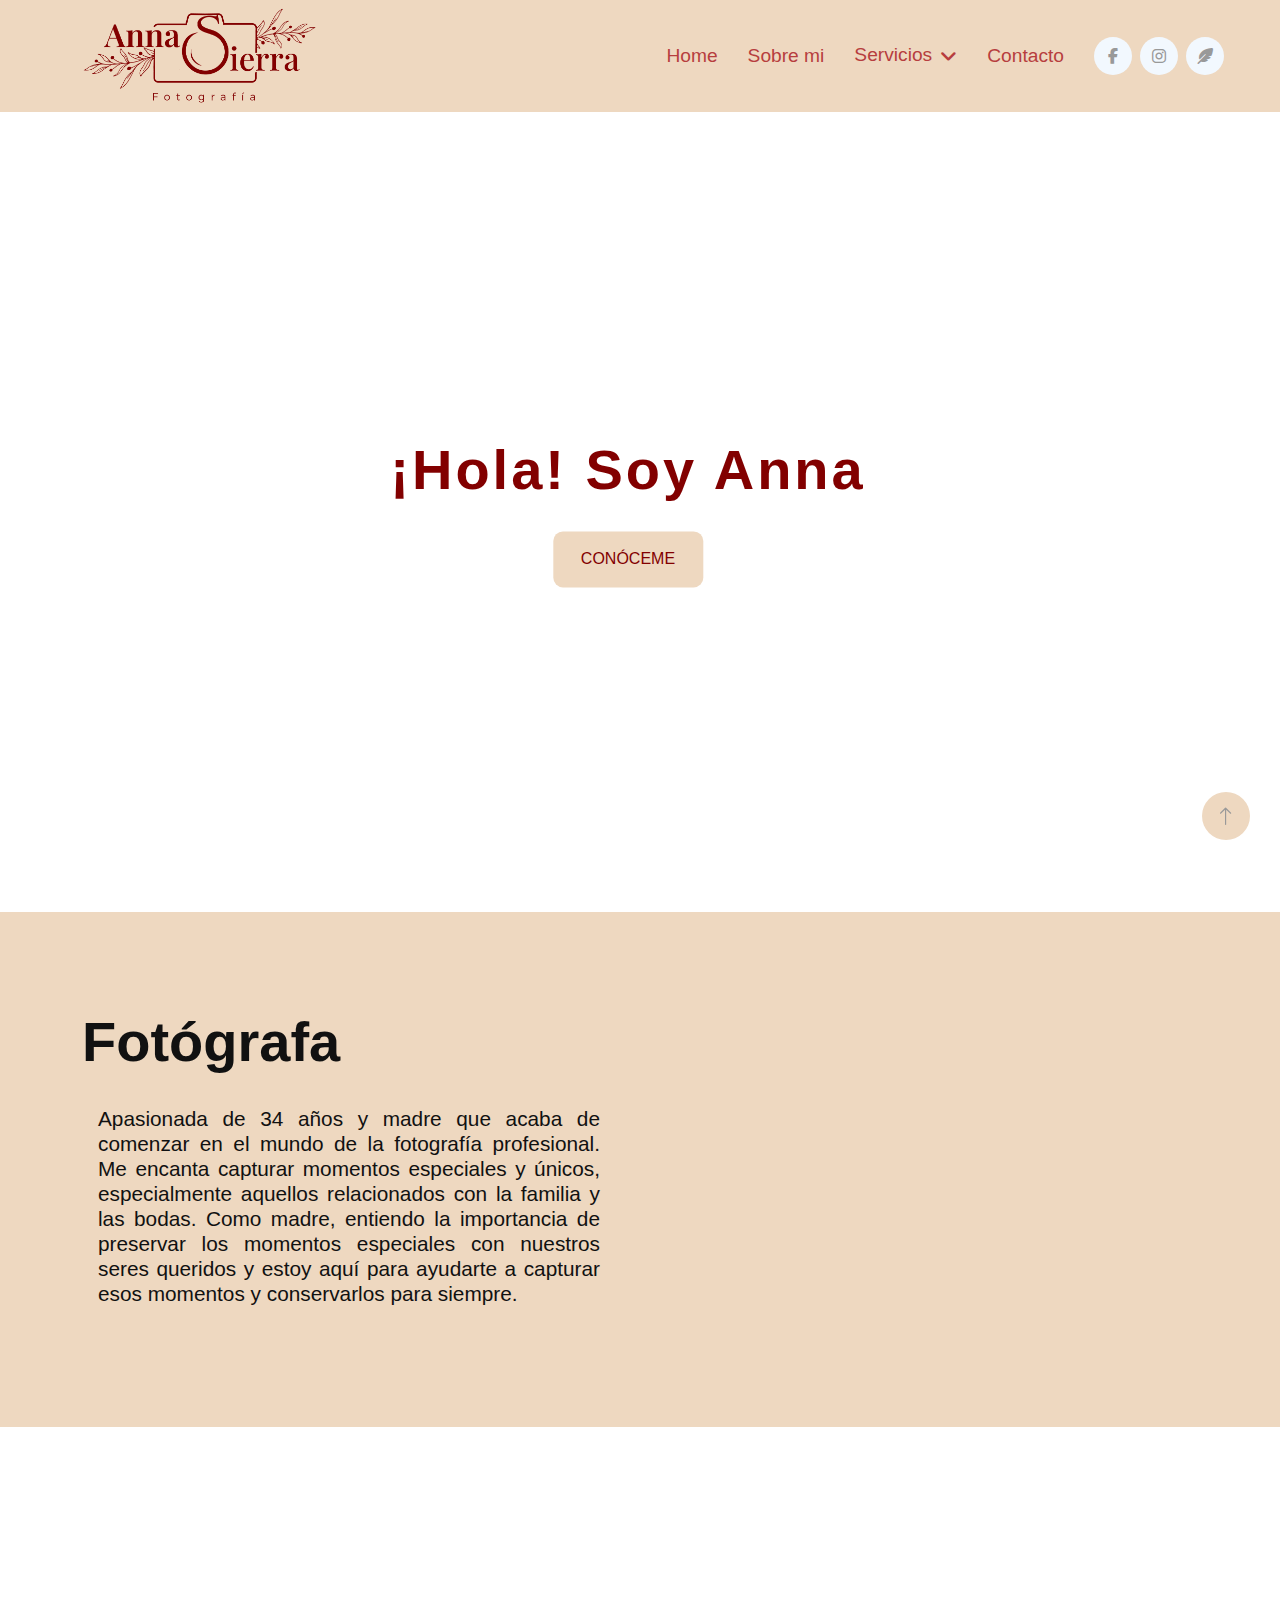
==== about.html @ fba5ee36 "commit" ====
<!DOCTYPE html>
<html lang="en">

<head>
    <meta charset="utf-8">
    <title>Anna Sierra Fotografia</title>
    <meta content="width=device-width, initial-scale=1.0" name="viewport">
    <meta content="" name="keywords">
    <meta content="" name="description">

    <!-- Favicon -->
    <link href="img/logoWeb.png" rel="icon" />

    <!-- Google Web Fonts -->
    <link rel="preconnect" href="https://fonts.googleapis.com">
    <link rel="preconnect" href="https://fonts.gstatic.com" crossorigin>
    <link href="https://fonts.googleapis.com/css2?family=Open+Sans:wght@400;500&family=Roboto:wght@500;700&display=swap"
        rel="stylesheet">

    <!-- Icon Font Stylesheet -->
    <link href="https://cdnjs.cloudflare.com/ajax/libs/font-awesome/5.10.0/css/all.min.css" rel="stylesheet">
    <link href="https://cdn.jsdelivr.net/npm/bootstrap-icons@1.4.1/font/bootstrap-icons.css" rel="stylesheet">

    <!-- Libraries Stylesheet -->
    <link href="lib/animate/animate.min.css" rel="stylesheet">
    <link href="lib/owlcarousel/assets/owl.carousel.min.css" rel="stylesheet">
    <link rel="stylesheet" href="https://cdnjs.cloudflare.com/ajax/libs/font-awesome/6.3.0/css/all.min.css">

    <!-- Customized Bootstrap Stylesheet -->
    <link href="css/bootstrap.min.css" rel="stylesheet">

    <!-- Template Stylesheet -->
    <link href="css/style.css" rel="stylesheet">
</head>

<body>
    <!-- Spinner Start -->
    <div id="spinner"
        class="show bg-white position-fixed translate-middle w-100 vh-100 top-50 start-50 d-flex align-items-center justify-content-center">
        <div class="spinner-grow text-primary" role="status"></div>
    </div>
    <!-- Spinner End -->


    <!-- Navbar Start -->
    <nav
    class="navbar navbar-expand-lg sticky-top p-0 px-lg-5"
    style="height: 7rem"
  >
    <a href="index.html" class="navbar-brand d-flex align-items-center">
      <h2 class="m-0 color-text-header font-pinyon d-flex justify-content-center align-items-center">
        <img
          class="img-fluid me-2"
          src="img/logoWeb.png"
          alt=""
          style="width: 300px"
        />
      </h2>
    </a>
    <button
      type="button"
      class="navbar-toggler"
      data-bs-toggle="collapse"
      data-bs-target="#navbarCollapse"
    >
      <span class="navbar-toggler-icon"
        ><i class="fa-solid fa-bars"></i
      ></span>
    </button>
    <div class="collapse navbar-collapse" id="navbarCollapse">
      <div class="navbar-nav ms-auto py-4 py-lg-0 align-items-center">
        <a href="index.html" class="nav-item nav-link">Home</a>
        <a href="about.html" class="nav-item nav-link">Sobre mi</a>
        <div class="nav-item dropdown">
          <a
            href="#"
            class="nav-link dropdown-toggle"
            data-bs-toggle="dropdown"
            style="text-align: center"
            >Servicios</a
          >
          <div
            class="dropdown-menu m-0"
            style="text-align: center; border-radius: 1rem"
          >
            <a href="events.html" class="dropdown-item color-text-header"
              >Familiar</a
            >
            <a href="token.html" class="dropdown-item color-text-header"
              >Bodas</a
            >
            <a href="faq.html" class="dropdown-item color-text-header"
              >Premama</a
            >
            <a href="404.html" class="dropdown-item color-text-header"
              >New Born</a
            >
            <a href="404.html" class="dropdown-item color-text-header"
              >Infantiles</a
            >
            <a href="404.html" class="dropdown-item color-text-header"
              >Smash</a
            >
            <a href="404.html" class="dropdown-item color-text-header"
              >Eventos</a
            >
            <a href="404.html" class="dropdown-item color-text-header"
              >Portrait
            </a>
          </div>
        </div>
        <a href="contact.html" class="nav-item nav-link">Contacto</a>
      </div>
      <div class="h-100 d-lg-inline-flex align-items-center d-none">
        <a class="btn btn-square rounded-circle bg-light me-2" target="_blank" href="https://www.facebook.com/a.sierrafotografia"
          ><i class="fab fa-facebook-f"></i
        ></a>
        <a class="btn btn-square rounded-circle bg-light me-2" target="_blank" href="https://instagram.com/a.sierrafotografia?igshid=ZDdkNTZiNTM="
          ><i class="fab fa-instagram"></i
        ></a>
        <a class="btn btn-square rounded-circle bg-light me-2" target="_blank" href="https://instagram.com/a.sierrafotografia.eventos?igshid=ZDdkNTZiNTM= "
          ><i class="fa-solid fa-feather-pointed"></i></a>
        <!-- <a class="btn btn-square rounded-circle bg-light me-0" target="_blank" href=""
          ><i class="fab fa-linkedin-in"></i
        ></a> -->
      </div>
    </div>
  </nav>
    <!-- Navbar End -->


    <!-- Header Start -->
    <div class="container-img-text">
      <div class="row">
        <h1 class="title-img-text2-about" style="color: var(--color1)"> ¡Hola! Soy Anna</h1>
        <a class="button-primary-hagamoslo" href="contact.html" target="_self">CONÓCEME</a>
      </div>
      <div class="saturate-image">
      </div>
    </div>
    <div class="container-fluid hero-header bg-color4 py-5 mb-5">
        <div class="container py-5">
            <div class="row g-5 align-items-center">
                <div class="col-lg-6">
                    <h1 class="display-4 mb-3 animated slideInDown font-family_ibm">Fotógrafa</h1>
                    <h6 class="font-family_ibm" style="font-size: 1.3rem;text-align: justify;padding: 1rem;">Apasionada de 34 años y madre que acaba de comenzar en el mundo de la fotografía profesional. 
                      Me encanta capturar momentos especiales y únicos, especialmente aquellos relacionados con la familia y las bodas. Como madre,
                       entiendo la importancia de preservar los momentos especiales con nuestros seres queridos y estoy aquí para ayudarte a capturar 
                       esos momentos y conservarlos para siempre.</h6>
                </div>
                <div class="col-lg-6 animated fadeIn">
                    <img class="img-fluid animated pulse infinite" style="animation-duration: 9s;" src="https://photolari.com/wp-content/uploads/2017/03/Mujeres-fotoperiodismo-01.jpg"
                        alt="">
                </div>
            </div>
        </div>
    </div>
    <!-- Header End -->


    <!-- About Start -->
    <div class="container-xxl py-5">
        <div class="container" style="display: grid;
        grid-template-columns: 1fr;">
            <div class="row g-5 align-items-center">
                <div class="col-lg-6 wow fadeInUp order2" data-wow-delay="0.1s">
                    <img class="img-fluid" src="https://img.freepik.com/fotos-premium/joven-fotografa-posando-estudio-fotografico-sonriendo-sosteniendo-camara-digital-profesional_231208-14016.jpg?w=2000" alt="">
                </div>
                <div class="col-lg-6 wow fadeInUp order1" data-wow-delay="0.1s">
                    <div class="h-100">
                        <h1 class="display-6">Que quiero?</h1>
                        <p style="text-align:justify">
                            <!-- <b class="display-6"></b></br> -->
                            Que tengais esos recuerdos plasmados que te hacen revivir la felicidad de esos momento efímeros. 
                            Al ser madre me di cuenta realmente de la velocidad del tiempo. 
                            Mi abuela siempre me enseñaba esos abunes enmhoecidos de fotos en blanco y negro con ese olor tan especial y único lleno de fotos de cuando era joven, de sus padres, de sus vacaciones en la playa (toda una aventura) y entonces me di cuenta de la gran importancia que tenía para ella demostrar y revivir su juventud,  sus recuerdos de cuando iba de vacaciones a Monistrol con sus hijas, sus inicios, su casa, su Boda... Como cambia todo verdad? Esa mujer de pelo blanco que me explicaba cada página al detalle con una sonrisa de felicidad melancolíca. Cosa que entonces no acababa de entender y ahora echo de menos a diario.
                            Después, fui madre. Que os voy a contar? Cada día cambian. Pasan los años como páginas de un libro. Te das cuenta cada año al añadir una nueva vela al pastel, revives aquel momento en que l@s viste por primera vez, echas la cuenta atrás de las etapas que vamos superando y ahi estas viéndolos crecer sin darnos cuenta con el día a día y los quehaceres de la vida.
                            Quiero regalaros y que nadie se quede sin ese sentimiento de revivir los momentos que pasan, inmortalizas a las personas más importantes para que no se nos olviden sus caras, sus gestos, sus miradas. De los pequeños y de los grandes.
                            Porque algun día los pequeños serán grandes y seremos nosotros los que les contemos "cuando yo era joven...."
                            
                        </p>
                        <!-- <p class="mb-4">Tempor erat elitr rebum at clita. Diam dolor diam ipsum sit. Aliqu diam amet
                            diam et eos. Clita erat ipsum et lorem et sit.</p>
                        <div class="d-flex align-items-center mb-2">
                            <i class="fa fa-check bg-light text-primary btn-sm-square rounded-circle me-3 fw-bold"></i>
                            <span>Tempor erat elitr rebum at clita</span>
                        </div>
                        <div class="d-flex align-items-center mb-2">
                            <i class="fa fa-check bg-light text-primary btn-sm-square rounded-circle me-3 fw-bold"></i>
                            <span>Tempor erat elitr rebum at clita</span>
                        </div>
                        <div class="d-flex align-items-center mb-4">
                            <i class="fa fa-check bg-light text-primary btn-sm-square rounded-circle me-3 fw-bold"></i>
                            <span>Tempor erat elitr rebum at clita</span>
                        </div>
                        <a class="btn btn-primary py-3 px-4" href="">Read More</a> -->
                    </div>
                </div>
            </div>
        </div>
    </div>
    <!-- About End -->


    <!-- Footer Start -->
    <div class="container-fluid footer wow fadeIn font-family_ibm" data-wow-delay="0.1s">
      <div class="container">
        <div class="row">
          <div class="col-md-12">
            <h1 class="color-text-header font-pinyon d-flex justify-content-center align-items-center">
              <img
                class="img-fluid me-2"
                src="img/logoWeb.png"
                alt=""
                style="width: 300px"
              />
            </h1>
          </div>
          <div class="col-lg-3 col-md-6">
            <h5 class="mb-4">Ponerse en contacto</h5>
            <!-- <p>
              <i class="fa fa-map-marker-alt me-3"></i>123 Street, New York, USA
            </p> -->
            <p><i class="fa fa-phone-alt me-3"></i>+012 345 67890</p>
            <p><i class="fa fa-envelope me-3"></i>info@example.com</p>
          </div>
          <div class="col-lg-3 col-md-6">
            <!-- <h5 class="mb-4">Our Services</h5>
                    <a class="btn btn-link" href="">Currency Wallet</a>
                    <a class="btn btn-link" href="">Currency Transaction</a>
                    <a class="btn btn-link" href="">Bitcoin Investment</a>
                    <a class="btn btn-link" href="">Token Sale</a> -->
          </div>
          <div class="col-lg-3 col-md-6">
            <h5 class="mb-4">Enlaces rápidos</h5>
            <a class="btn btn-link" href="contact.html">Como reservar?</a>
            <a class="btn btn-link" href="contact.html">Que puedo ofrecer?</a>
            <a class="btn btn-link" href="contact.html">Hablamos?</a>
            <a class="btn btn-link" href="contact.html">Dudas?</a>
          </div>
          <div class="col-lg-3 col-md-6">
            <h5 class="mb-4">Sígueme</h5>
            <div class="d-lg-inline-flex align-items-center media-footer">
                <a class="btn btn-square rounded-circle bg-light  me-2" href="https://www.facebook.com/a.sierrafotografia"><i class="fab fa-facebook-f"></i></a>
                <a class="btn btn-square rounded-circle bg-light  me-2" href="https://www.instagram.com/a.sierrafotografia/?igshid=ZDdkNTZiNTM%3D"><i class="fab fa-instagram"></i></a>
                <a class="btn btn-square rounded-circle bg-light  me-2" href="https://www.instagram.com/a.sierrafotografia.eventos/?igshid=ZDdkNTZiNTM%3D"><i class="fa-solid fa-feather-pointed"></i></a>
                <!-- <a class="btn btn-square rounded-circle bg-light  me-0" href=""><i class="fab fa-linkedin-in"></i></a> -->
            </div>
        </div>
        </div>
      </div>
      <!-- <div class="container-fluid copyright"> -->
      <!-- <div class="container">
                <div class="row">
                    <div class="col-md-6 text-center text-md-start mb-3 mb-md-0">
                        &copy; <a href="#">Your Site Name</a>, All Right Reserved.
                    </div>
                    <div class="col-md-6 text-center text-md-end"> -->
      <!--/*** This template is free as long as you keep the footer author’s credit link/attribution link/backlink. If you'd like to use the template without the footer author’s credit link/attribution link/backlink, you can purchase the Credit Removal License from "https://htmlcodex.com/credit-removal". Thank you for your support. ***/-->
      <!-- Designed By <a href="https://htmlcodex.com">HTML Codex</a> Distributed By <a
                            href="https://themewagon.com">ThemeWagon</a>
                    </div>
                </div>
            </div> -->
      <!-- </div> -->
    </div>
    <!-- Footer End -->


    <!-- Back to Top -->
    <a
    href="#"
    class="btn btn-lg bg-color4 btn-lg-square rounded-circle back-to-top"
    ><i class="bi bi-arrow-up"></i
  ></a>


    <!-- JavaScript Libraries -->
    <script src="https://code.jquery.com/jquery-3.4.1.min.js"></script>
    <script src="https://cdn.jsdelivr.net/npm/bootstrap@5.0.0/dist/js/bootstrap.bundle.min.js"></script>
    <script src="lib/wow/wow.min.js"></script>
    <script src="lib/easing/easing.min.js"></script>
    <script src="lib/waypoints/waypoints.min.js"></script>
    <script src="lib/owlcarousel/owl.carousel.min.js"></script>
    <script src="lib/counterup/counterup.min.js"></script>

    <!-- Template Javascript -->
    <script src="js/main.js"></script>
</body>

</html>
---- css/style.css ----
@import url('https://fonts.cdnfonts.com/css/ibm-plex-sans');
@import url('https://fonts.cdnfonts.com/css/pinyon-script');
/********** Template CSS **********/
:root {
    --primary: #16D5FF;
    --secondary: #999999;
    --light: #F2F8FE;
    --dark: #111111;
    --color1: #820000;
    --color2: #B73E3E;
    --color3: #DBC8AC;
    --color4: #EED8C0;
    --color5: #000000;
    --font-family_pinyon: 'Pinyon Script', sans-serif;
    --font-family_ibm: 'IBM Plex Sans', sans-serif;
}

.saturate-image {
    background-image: url(https://www.universia.net/content/dam/universia/imagenes/2020/12/fotografa%20profesional%20MX-min.jpg);
    filter: opacity(0.8);
    /* height: 100%; */
    width: 100%;
    height: 50rem;
    background-size: cover;
    background-position: center;
    position: relative;
}

.font-family_ibm{
    font-family: var(--font-family_ibm);
}

.button-send:hover{
    background-color: var(--color1);
    color: var(--color4);
}
.button-send{
    background: var(--color4);
    color: var(--color1);
    border: 1px solid var(--color1);
}
.pc-intro-container{
    padding-top: 11rem;
    position: absolute;
    width: 32rem;
    font-size: 4rem;
    text-align: center;
    color: black;
    font-family: var(--font-family_pinyon);
    font-weight: bold;
}
.font-pinyon{
    font-family: var(--font-family_pinyon);
}
.back-to-top {
    position: fixed;
    display: none;
    right: 30px;
    bottom: 60px;
    z-index: 99;
}

h4,
h5,
h6,
.h4,
.h5,
.h6 {
    font-weight: 500 !important;
}

body{
    font-size: 1.2rem;
    font-family: 'IBM Plex Sans', sans-serif;
}
/*** Spinner ***/
#spinner {
    opacity: 0;
    visibility: hidden;
    transition: opacity .5s ease-out, visibility 0s linear .5s;
    z-index: 99999;
}

#spinner.show {
    transition: opacity .5s ease-out, visibility 0s linear 0s;
    visibility: visible;
    opacity: 1;
}


/*** Button ***/
.btn {
    font-weight: 500;
    transition: .5s;
}

.btn.btn-primary {
    color: #FFFFFF;
}

.btn-square {
    width: 38px;
    height: 38px;
}

.btn-sm-square {
    width: 32px;
    height: 32px;
}

.btn-lg-square {
    width: 48px;
    height: 48px;
}

.btn-square,
.btn-sm-square,
.btn-lg-square {
    padding: 0;
    display: flex;
    align-items: center;
    justify-content: center;
    font-weight: normal;
}


/*** Navbar ***/
.navbar.sticky-top {
    top: -100px;
    transition: .5s;
}
.dropdown-menu{
    padding: 0 !important;
}

.color-text-header{
    color: var(--color2) !important;
}
.navbar{
    background-color: var(--color4);
}

.navbar .navbar-brand {
    height: 75px;
}

.navbar .navbar-nav .nav-link {
    margin-right: 30px;
    padding: 25px 0;
    color: var(--color2);
    font-weight: 500;
    outline: none;
}

.navbar .navbar-nav .nav-link:hover,
.navbar .navbar-nav .nav-link.active {
    color: white;
}

.navbar .dropdown-toggle::after {
    border: none;
    content: "\f107";
    font-family: "Font Awesome 5 Free";
    font-weight: 900;
    vertical-align: middle;
    margin-left: 8px;
}

@media (max-width: 650px) {
    .navbar .navbar-nav .nav-link  {
        margin-right: 0;
        padding: 10px 0;
    }

    .navbar .navbar-nav {
        border-top: 1px solid var(--color4);
        background-color: var(--color4);;
    }
    .media-footer{
        display: flex;
        margin-bottom:1rem;
    }
    .order2{
        order:2
    }
    .order1{
        order:1
    }
    .mobile-dnone{
        display: none !important;
    }
    .pc-intro-container {
        font-size: 2rem;
        color: black;
        font-family: var(--font-family_pinyon);
        font-weight: bold;
        text-align: center;
        padding-top: 0;
        position: static;
    }
    .container-mobile {
        width: 100vw !important;
        padding: 0;
      }
    .row {
    --bs-gutter-x: 0rem;
    }
}
@media (min-width: 992px) {
    .navbar .nav-item .dropdown-menu {
        display: block;
        border: none;
        margin-top: 0;
        top: 150%;
        opacity: 0;
        visibility: hidden;
        transition: .5s;
    }

    .navbar .nav-item:hover .dropdown-menu {
        top: 100%;
        visibility: visible;
        transition: .5s;
        opacity: 1;
    }
}

.product-content .btn{
    transition: transform 0.6s;
    border-radius:5px;
}

.product-content .btn:hover{
    color: #FFFFFF !important;
    transform: scale(1.2); 
    box-shadow: rgba(50, 50, 93, 0.25) 0px 50px 100px -20px, rgba(0, 0, 0, 0.3) 0px 30px 60px -30px, rgba(10, 37, 64, 0.35) 0px -2px 6px 0px inset;
}
.navbar .btn:hover {
    color: #FFFFFF !important;
    background: var(--color2) !important;
}

.contact-btn .btn:hover {
    color: #FFFFFF !important;
    background: var(--color2) !important;
}


/*** Header ***/
.hero-header .breadcrumb-item+.breadcrumb-item::before {
    color: var(--secondary);
}


/*** Service ***/
.service-item {
    position: relative;
    overflow: hidden;
}

.service-item::after {
    position: absolute;
    content: "";
    width: 0;
    height: 0;
    top: -80px;
    right: -80px;
    border: 80px solid;
    transform: rotate(45deg);
    opacity: 1;
    transition: .5s;
}

.service-item.bg-white::after {
    border-color: transparent transparent var(--light) transparent;
}

.service-item.bg-light::after {
    border-color: transparent transparent #FFFFFF transparent;
}

.service-item:hover::after {
    opacity: 0;
}


/*** Roadmap ***/
.roadmap-carousel .owl-nav {
    margin-top: 40px;
    display: flex;
    justify-content: center;
}
.roadmap-carousel .roadmap-item {
    position: relative;
    padding: 2rem;
    text-align: center;
    background-color: var(--color4);
    border-radius: 1rem;
}
.roadmap-carousel .owl-nav .owl-prev:hover,
.roadmap-carousel .owl-nav .owl-next:hover {
    color: var(--color4);
    background: var(--color1);
}
.roadmap-carousel .owl-nav .owl-prev,
.roadmap-carousel .owl-nav .owl-next {
    margin: 0 12px;
    width: 50px;
    height: 50px;
    display: flex;
    align-items: center;
    justify-content: center;
    border-radius: 50px;
    font-size: 22px;
    color: var(--color1);
    background: var(--color4);
    transition: .5s;
}

/* .roadmap-carousel {
    position: relative;
}

.roadmap-carousel::before {
    position: absolute;
    content: "";
    height: 0;
    width: 100%;
    top: 20px;
    left: 0;
    border-top: 2px dashed var(--secondary);
}

.roadmap-carousel .roadmap-item .roadmap-point {
    position: absolute;
    width: 30px;
    height: 30px;
    top: 6px;
    left: 50%;
    margin-left: -15px;
    background: #FFFFFF;
    border: 2px solid var(--primary);
    transform: rotate(45deg);
    display: flex;
    align-items: center;
    justify-content: center;
}

.roadmap-carousel .roadmap-item .roadmap-point span {
    display: block;
    width: 18px;
    height: 18px;
    background: var(--primary);
}

.roadmap-carousel .roadmap-item {
    position: relative;
    padding-top: 150px;
    text-align: center;
}

.roadmap-carousel .roadmap-item::before {
    position: absolute;
    content: "";
    width: 0;
    height: 115px;
    top: 0;
    left: 50%;
    transform: translateX(-50%);
    border-right: 2px dashed var(--secondary);
}

.roadmap-carousel .roadmap-item::after {
    position: absolute;
    content: "";
    width: 14px;
    height: 14px;
    top: 111px;
    left: 50%;
    margin-left: -7px;
    transform: rotate(45deg);
    background: var(--primary);
}

.roadmap-carousel .owl-nav {
    margin-top: 40px;
    display: flex;
    justify-content: center;
}

.roadmap-carousel .owl-nav .owl-prev,
.roadmap-carousel .owl-nav .owl-next {
    margin: 0 12px;
    width: 50px;
    height: 50px;
    display: flex;
    align-items: center;
    justify-content: center;
    border-radius: 50px;
    font-size: 22px;
    color: var(--light);
    background: var(--primary);
    transition: .5s;
}

.roadmap-carousel .owl-nav .owl-prev:hover,
.roadmap-carousel .owl-nav .owl-next:hover {
    color: var(--primary);
    background: var(--dark);
} */


/*** FAQs ***/
.accordion .accordion-item {
    border: none;
    margin-bottom: 15px;
}

.accordion .accordion-button {
    background: var(--light);
    border-radius: 2px;
}

.accordion .accordion-button:not(.collapsed) {
    color: #FFFFFF;
    background: var(--primary);
    box-shadow: none;
}

.accordion .accordion-button:not(.collapsed)::after {
    background-image: url("data:image/svg+xml,%3csvg xmlns='http://www.w3.org/2000/svg' viewBox='0 0 16 16' fill='%23fff'%3e%3cpath fill-rule='evenodd' d='M1.646 4.646a.5.5 0 0 1 .708 0L8 10.293l5.646-5.647a.5.5 0 0 1 .708.708l-6 6a.5.5 0 0 1-.708 0l-6-6a.5.5 0 0 1 0-.708z'/%3e%3c/svg%3e");
}

.accordion .accordion-body {
    padding: 15px 0 0 0;
}


/*** Footer ***/
.footer .btn.btn-link {
    display: block;
    margin-bottom: 5px;
    padding: 0;
    text-align: left;
    color: var(--secondary);
    font-weight: normal;
    text-transform: capitalize;
    transition: .3s;
}

.footer .btn.btn-link::before {
    position: relative;
    content: "\f105";
    font-family: "Font Awesome 5 Free";
    font-weight: 900;
    color: var(--secondary);
    margin-right: 10px;
}

.footer .btn.btn-link:hover {
    color: var(--primary);
    letter-spacing: 1px;
    box-shadow: none;
}

/* .footer .btn.btn-square {
    color: var(--primary);
    border: 1px solid var(--primary);
} */

.footer .btn.btn-square:hover {
    color: #FFFFFF !important;
    background: var(--color2) !important;
}

.footer .copyright {
    padding: 25px 0;
    border-top: 1px solid rgba(17, 17, 17, .1);
}

.footer .copyright a {
    color: var(--primary);
}

.footer .copyright a:hover {
    color: var(--dark);
}

.footer{
    background-color: var(--color4);
}

.bg-color2{
    background-color: var(--color2);
}
.bg-color4{
    background-color: var(--color4);
}
.border-radius8{
    border-radius: 0.8rem;
}
.text-color1{
    color: var(--color1);
}
.text-color3{
    color: var(--color3);
}

.dropdown-menu {
     background-color: var(--color4);
     border: 0px solid rgba(0,0,0,0.15);
     border-radius: 0px; 
}

.section-intro{
    background-image: url(https://www.cevagraf.coop/blog/wp-content/uploads/2019/04/aprender-fotografia_dest.jpg);
    background-repeat: no-repeat;
    background-position: center center;
    background-size: cover;
    background-attachment: scroll;
    height: 75vh;
}


.product-box {
    position: relative;
    top: 50%;
    left: 50%;
    transform: translate(-50%,-50%);
    width: 100%;
    height: 100%;
    overflow: hidden;
    background-size: cover;
    background-position: center;
    -webkit-box-shadow: 0px 0px 13px 0px rgb(255 255 255 / 40%);
    -moz-box-shadow: 0px 0px 13px 0px rgba(255,255,255,0.4);
    box-shadow: 0px 0px 13px 0px rgb(255 255 255 / 40%);
    border-radius: 0.8rem;
}
  .product-opacity {
    width: 100%;
    height: 100%;
    position:absolute;
    -webkit-box-shadow: inset 10px 10px 0px 450px rgba(0,0,0,0.3);
  -moz-box-shadow: inset 10px 10px 0px 450px rgba(0,0,0,0.3);
  box-shadow: inset 10px 10px 0px 450px rgba(0,0,0,0.3);
    transition:0.5s;
    z-index:3;
  }
  .product-box:hover > .product-opacity{
    -webkit-box-shadow: inset 0px 0px 0px 0px rgba(0,0,0,0.3);
  -moz-box-shadow: inset 0px 0px 0px 0px rgba(0,0,0,0.3);
  box-shadow: inset 0px 0px 0px 0px rgba(0,0,0,0.3);
  }
  .product-content {
    margin-top:35%;
    opacity:0;
    transition:0.8s;
    padding:20px 0px;
    position:relative;
  }
  
  .product-content p {
    font-size:35px;
    font-weight:bold;
    color:#000;
    font-family: var(--font-family_pinyon);
  }
  .product-content button {
    background-color: var(--color2);
    color:#fff;
    font-size:19px;
    z-index: 99999;
    position: sticky;
  }
  .product-box:hover > .product-content {
      opacity:1;
  }
  .product-box img {
    width:100%;
    height:100%;
    position:absolute;
    transition:0.5s;
    object-fit: cover;
  }
  .product-box:hover img {
    transform:rotate(-10deg) scale(1.2);
    filter: opacity(50%);
  }

  .input-form{
    width: 100%;
    border: 1px solid #ccc;
    background: #FFF;
    margin: 0 0 5px;
    padding: 10px;
    border: none;
    color: #88888C;
    background-color: #F5FBF8;
  }

  .container-img-text{
    width: 100%;
  height: 50rem; /* ajusta el alto según tu imagen */
  background-size: cover; /* para que la imagen se ajuste al tamaño del contenedor */
  background-position: center; /* para que la imagen se centre */
  position: relative; 
  }

  .container-img-text .row { 
    position: absolute;
  top: 50%; /* ajusta la posición vertical del texto */
  left: 50%; /* ajusta la posición horizontal del texto */
  transform: translate(-50%, -50%); /* para que el texto se centre correctamente */
  color: #ffffff; /* ajusta el color del texto según tu imagen */
  font-size: 3em; /* ajusta el tamaño del texto según tu imagen */
  z-index: 1; /* para que el texto esté sobre la imagen de fondo */
  }

  .title-img-text{
    font-family: var(--font-family_pinyon);
    color: var(--color4);
    text-align: center;
    font-size: 2.2rem;
    font-weight: bold;
    padding: 1rem;
    border-radius: 1rem;
    line-height: 50px;
    letter-spacing: 6px;
  }

  .title-img-text2 {
    color: var(--color4);
    text-align: center;
    font-size: 0.8rem;
    font-weight: bold;
    padding: 1rem;
    border-radius: 1rem;
    line-height: -1px;
    letter-spacing: 3px;
    padding: 0;
}
.title-img-text2-about {
    color: var(--color4);
    text-align: center;
    font-size: 3.5rem;
    font-weight: bold;
    padding: 1rem;
    border-radius: 1rem;
    line-height: -1px;
    letter-spacing: 3px;
    padding: 0;
    font-family: var(--font-family_ibm);
}

   .container-img-text img{
    filter: opacity(40%)
   }
.button-primary-hagamoslo{
    background-color: var(--color4);
    width: 150px;
    font-size: 1rem;
    text-align: center;
    padding: 1rem;
    border-radius: 0.6rem;
    color: var(--color1);
    display: block;
    margin: 0 auto;
    margin-top: 20px;
}
.button-primary-hagamoslo:hover{
    background-color: var(--color2);
    color: var(--color4);
    transition: background-color 0.5s ease, color 0.5s ease; /* agrega transición a los cambios de color */
}




.gtco-testimonials {
    position: relative; 
  }
  @media (max-width: 767px) {
    .gtco-testimonials {
      margin-top: 20px;
    }
  }
  .gtco-testimonials h2 {
    font-size: 30px;
    text-align: center;
    margin-bottom: 50px;
    color: #FFFFFF;
    text-shadow: -1px -1px 0 #000, 1px -1px 0 #000, -1px 1px 0 #000, 1px 1px 0 #000;
    letter-spacing: 2px;
    background-color:black;
    padding:10px 5px;
  }
  .gtco-testimonials .owl-stage-outer {
    padding: 30px 0;
  }
  .gtco-testimonials .owl-nav {
    display: none;
  }
  .gtco-testimonials .owl-dots {
    text-align: center;
  }
  .gtco-testimonials .owl-dots span {
    position: relative;
    height: 10px;
    width: 10px;
    border-radius: 50%;
    display: block;
    background: #fff;
    border: 2px solid var(--color1);
    margin: 0 5px;
  }
  .gtco-testimonials .owl-dots .active {
    box-shadow: none;
  }
  .gtco-testimonials .owl-dots .active span {
    background: var(--color1);
    box-shadow: none;
    height: 12px;
    width: 12px;
    margin-bottom: -1px;
  }
  .gtco-testimonials .card {
    background: #fff;
    box-shadow: 0 8px 30px -7px #c9dff0;
    margin: 0 20px;
    padding: 0 10px;
    border-radius: 20px;
    border: 0;
  }
  .gtco-testimonials .card .card-img-top {
    max-width: 100px;
    border-radius: 50%;
    margin: 15px auto 0;
    box-shadow: 0 8px 20px -4px #95abbb;
    width: 100px;
    height: 100px;
  }
  .gtco-testimonials .card h5 {
    color: var(--color1);
    font-size: 21px;
    line-height: 1.3;
  }
  .gtco-testimonials .card h5 span {
    font-size: 18px;
    color: #666666;
  }
  .gtco-testimonials .card p {
    font-size: 18px;
    color: #555;
    padding-bottom: 15px;
  }
  .gtco-testimonials .active {
    opacity: 0.5;
    transition: all 0.3s;
  }
  .gtco-testimonials .center {
    opacity: 1;
  }
  .gtco-testimonials .center h5 {
    font-size: 24px;
  }
  .gtco-testimonials .center h5 span {
    font-size: 20px;
  }
  .gtco-testimonials .center .card-img-top {
    max-width: 100%;
    height: 120px;
    width: 120px;
  }
  .owl-carousel .owl-nav button.owl-next, .owl-carousel .owl-nav button.owl-prev, .owl-carousel button.owl-dot {
    outline: 0;
  }
  
  .owl-dots{
    display: flex;
    justify-content: center;
    margin-bottom: 1rem;
  }

  .gallery{
    display: grid;
    grid-template-columns: repeat(3, 1fr);
    gap: 1vh;
    margin-inline: auto;
    max-width: 40rem;
    /* background: #141414; */
    padding: 1vh;
}

 .gallery > img{
    width: 100%;
    aspect-ratio: 1 / 1;
    object-fit: cover;
    transition: all 0.3s ease;
}

.gallery:has(img:hover) img:not(:hover) {
    scale: 0.8;
    opacity: 0.5;
    filter: grayscale(70%);
}

.gallery > img:hover{
    scale: 1.5;
    z-index:9999;
}
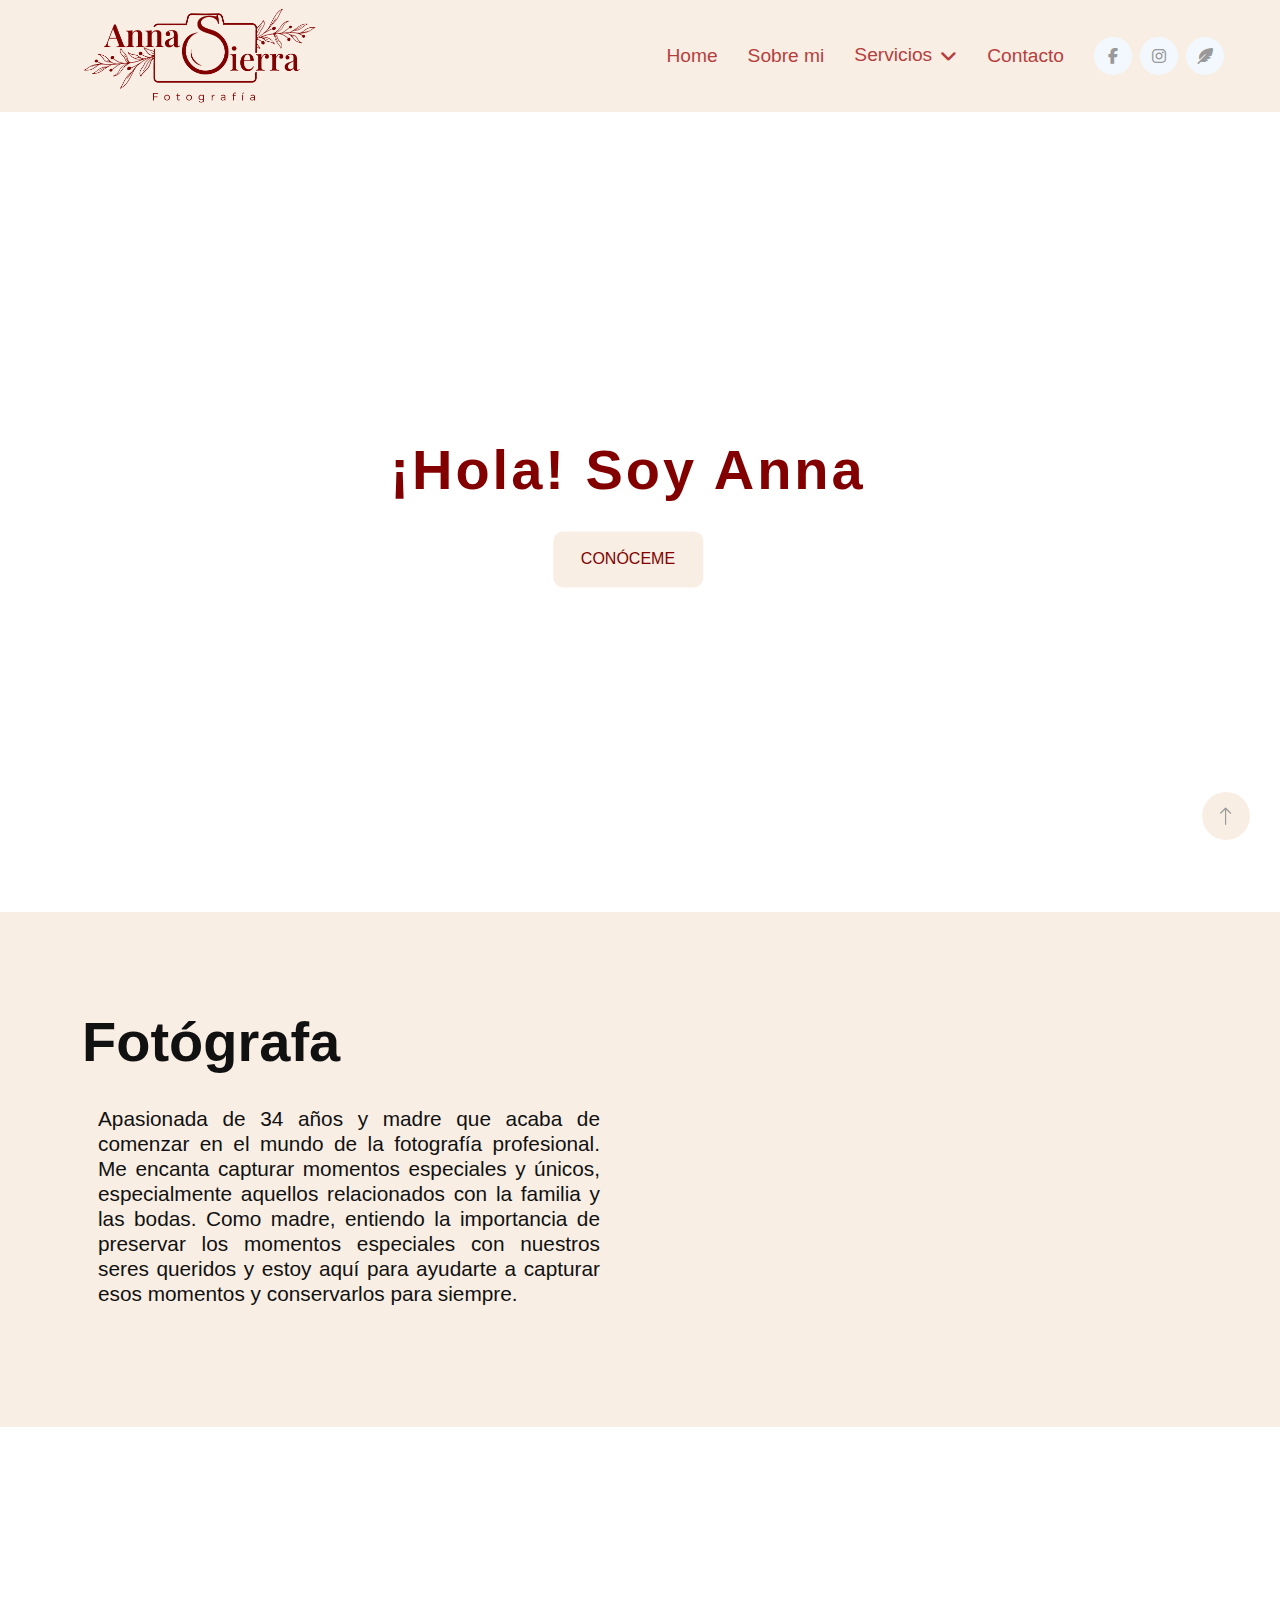
==== commit 670b7021: "commit" ====
--- a/about.html
+++ b/about.html
@@ -83,30 +83,23 @@
             class="dropdown-menu m-0"
             style="text-align: center; border-radius: 1rem"
           >
-            <a href="events.html" class="dropdown-item color-text-header"
-              >Familiar</a
-            >
-            <a href="token.html" class="dropdown-item color-text-header"
-              >Bodas</a
-            >
-            <a href="faq.html" class="dropdown-item color-text-header"
-              >Premama</a
-            >
-            <a href="404.html" class="dropdown-item color-text-header"
-              >New Born</a
-            >
-            <a href="404.html" class="dropdown-item color-text-header"
-              >Infantiles</a
-            >
-            <a href="404.html" class="dropdown-item color-text-header"
-              >Smash</a
-            >
-            <a href="404.html" class="dropdown-item color-text-header"
-              >Eventos</a
-            >
-            <a href="404.html" class="dropdown-item color-text-header"
-              >Portrait
-            </a>
+          <a href="events.html#event-familiar" class="dropdown-item color-text-header">
+            Familiar</a>
+          <a href="events.html" class="dropdown-item color-text-header">
+            Bodas</a>
+          <a href="events.html" class="dropdown-item color-text-header">
+            Premama</a>
+          <a href="events.html#events-new-born" class="dropdown-item color-text-header">
+            New Born</a>
+          <a href="events.html#events-infantiles" class="dropdown-item color-text-header">
+            Infantiles</a>
+          <a href="events.html#events-smash" class="dropdown-item color-text-header">
+            Smash</a>
+          <a href="events.html" class="dropdown-item color-text-header">
+            Eventos</a>
+          <a href="events.html" class="dropdown-item color-text-header">
+            Portrait
+          </a>
           </div>
         </div>
         <a href="contact.html" class="nav-item nav-link">Contacto</a>
@@ -221,8 +214,8 @@
             <!-- <p>
               <i class="fa fa-map-marker-alt me-3"></i>123 Street, New York, USA
             </p> -->
-            <p><i class="fa fa-phone-alt me-3"></i>+012 345 67890</p>
-            <p><i class="fa fa-envelope me-3"></i>info@example.com</p>
+            <p><i class="fa fa-phone-alt me-3"></i>+34 611 69 87 120</p>
+            <p><i class="fa fa-envelope me-3"></i>a.sierrafotografia@gmail.com</p>
           </div>
           <div class="col-lg-3 col-md-6">
             <!-- <h5 class="mb-4">Our Services</h5>
--- a/css/style.css
+++ b/css/style.css
@@ -9,7 +9,7 @@
     --color1: #820000;
     --color2: #B73E3E;
     --color3: #DBC8AC;
-    --color4: #EED8C0;
+    --color4: #F8EEE4;
     --color5: #000000;
     --font-family_pinyon: 'Pinyon Script', sans-serif;
     --font-family_ibm: 'IBM Plex Sans', sans-serif;
@@ -204,6 +204,19 @@
       }
     .row {
     --bs-gutter-x: 0rem;
+    }
+    .img-fluid-newborn {
+        width: 80% !important;
+    }
+    .new-born-one{
+        justify-content: center;
+        align-items: center;
+        display: flex;
+    }
+
+    .py-5{
+        padding-top: 0px !important;
+        padding-bottom: 0px !important;
     }
 }
 @media (min-width: 992px) {
@@ -806,6 +819,18 @@
 }
 
 .gallery > img:hover{
-    scale: 1.5;
+    scale: 1.4;
     z-index:9999;
 }
+
+.img-fluid-newborn{
+    width: 100%;
+    height: 25rem;
+    object-fit: cover;
+}
+
+.dropdown-item.active, .dropdown-item:active {
+    color: var(--color2) !important;
+    text-decoration: none;
+    background-color: var(--color4) !important;
+}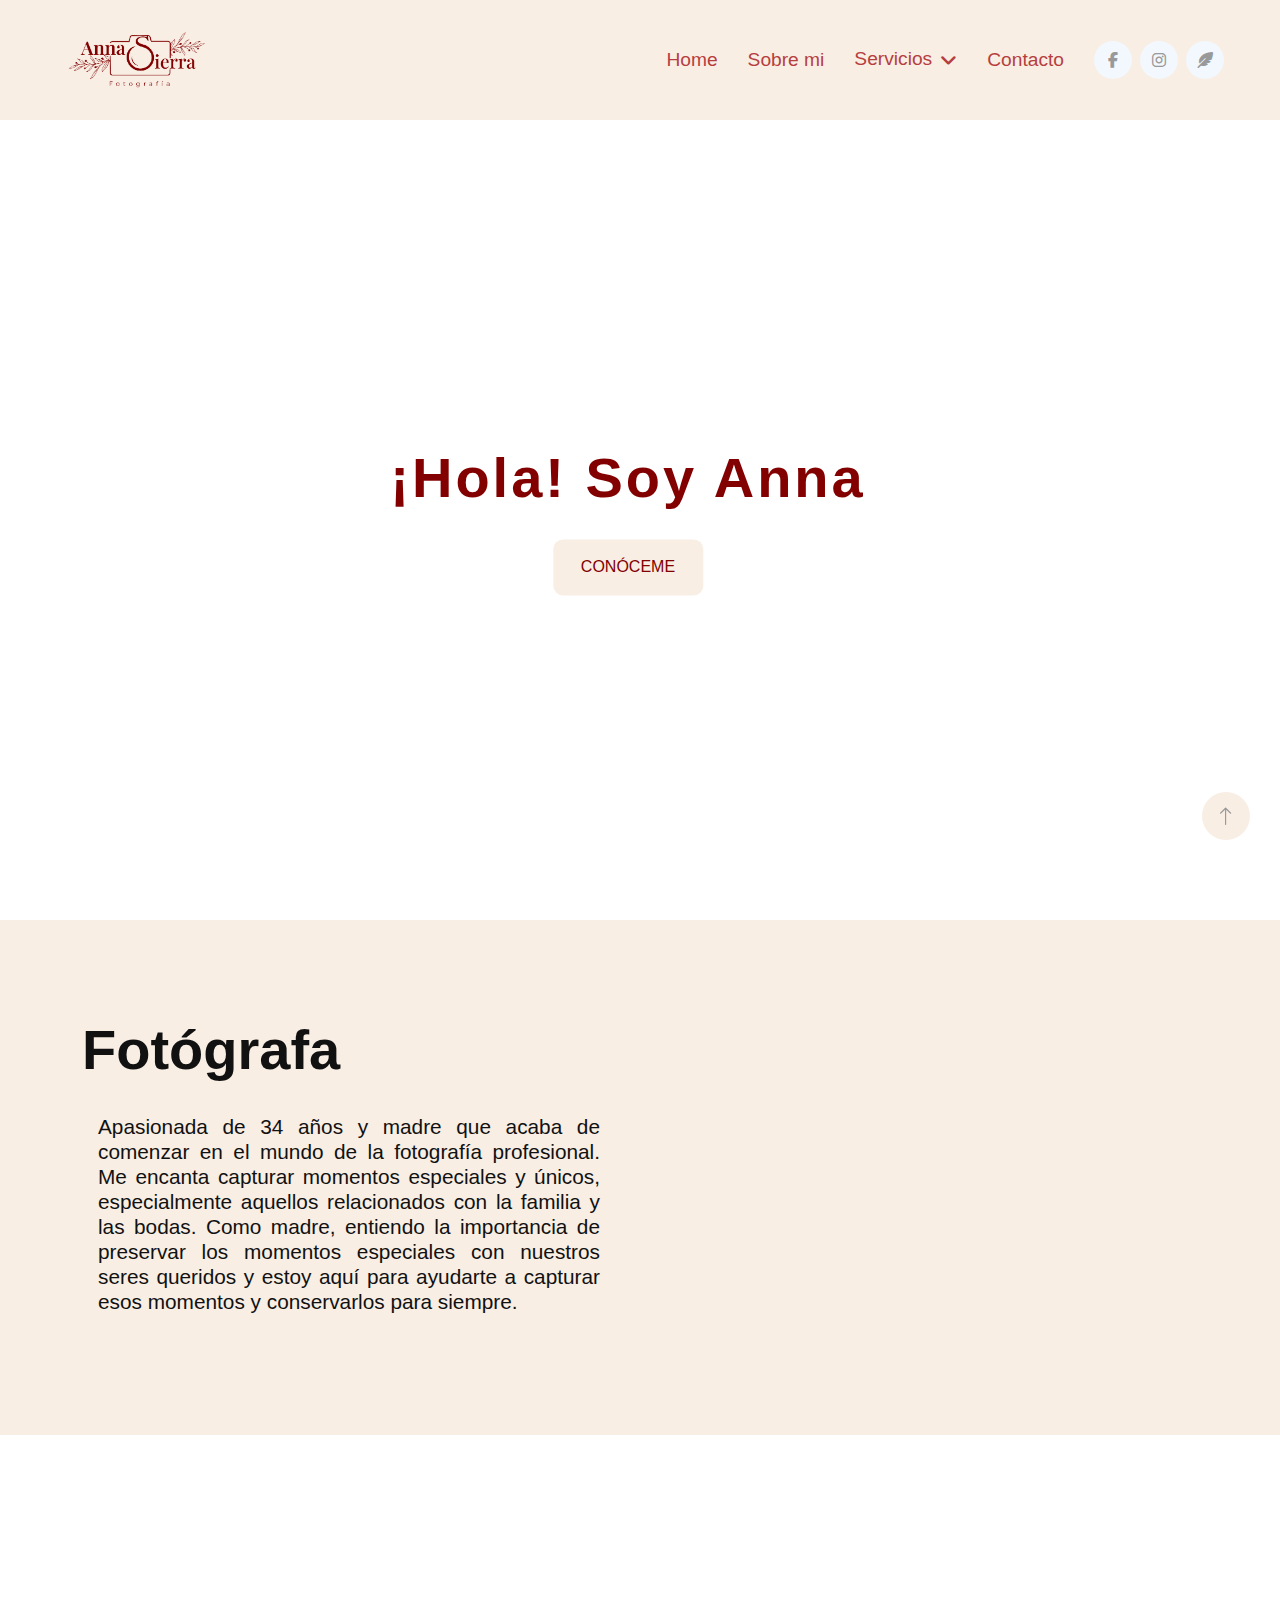
==== commit 69ded954: "commit" ====
--- a/about.html
+++ b/about.html
@@ -44,8 +44,8 @@
 
     <!-- Navbar Start -->
     <nav
-    class="navbar navbar-expand-lg sticky-top p-0 px-lg-5"
-    style="height: 7rem"
+    class="navbar navbar-expand-lg sticky-top px-lg-5"
+    style="height: 7.5rem"
   >
     <a href="index.html" class="navbar-brand d-flex align-items-center">
       <h2 class="m-0 color-text-header font-pinyon d-flex justify-content-center align-items-center">
@@ -53,7 +53,7 @@
           class="img-fluid me-2"
           src="img/logoWeb.png"
           alt=""
-          style="width: 300px"
+          style="width: 11rem;"
         />
       </h2>
     </a>
@@ -83,9 +83,9 @@
             class="dropdown-menu m-0"
             style="text-align: center; border-radius: 1rem"
           >
-          <a href="events.html#event-familiar" class="dropdown-item color-text-header">
+          <a href="events.html#events-familiar" class="dropdown-item color-text-header">
             Familiar</a>
-          <a href="events.html" class="dropdown-item color-text-header">
+          <a href="events.html#events-bodas" class="dropdown-item color-text-header">
             Bodas</a>
           <a href="events.html" class="dropdown-item color-text-header">
             Premama</a>
@@ -132,6 +132,7 @@
       </div>
     </div>
     <div class="container-fluid hero-header bg-color4 py-5 mb-5">
+      <div class="col-2 bg-color4 mobile-dnone"></div>
         <div class="container py-5">
             <div class="row g-5 align-items-center">
                 <div class="col-lg-6">
@@ -205,7 +206,7 @@
                 class="img-fluid me-2"
                 src="img/logoWeb.png"
                 alt=""
-                style="width: 300px"
+                style="width: 11rem;"
               />
             </h1>
           </div>
--- a/css/style.css
+++ b/css/style.css
@@ -140,9 +140,6 @@
     background-color: var(--color4);
 }
 
-.navbar .navbar-brand {
-    height: 75px;
-}
 
 .navbar .navbar-nav .nav-link {
     margin-right: 30px;
@@ -207,6 +204,9 @@
     }
     .img-fluid-newborn {
         width: 80% !important;
+    }
+    .img-fluid-bodas {
+        width: 91% !important;
     }
     .new-born-one{
         justify-content: center;
@@ -297,130 +297,6 @@
 }
 
 
-/*** Roadmap ***/
-.roadmap-carousel .owl-nav {
-    margin-top: 40px;
-    display: flex;
-    justify-content: center;
-}
-.roadmap-carousel .roadmap-item {
-    position: relative;
-    padding: 2rem;
-    text-align: center;
-    background-color: var(--color4);
-    border-radius: 1rem;
-}
-.roadmap-carousel .owl-nav .owl-prev:hover,
-.roadmap-carousel .owl-nav .owl-next:hover {
-    color: var(--color4);
-    background: var(--color1);
-}
-.roadmap-carousel .owl-nav .owl-prev,
-.roadmap-carousel .owl-nav .owl-next {
-    margin: 0 12px;
-    width: 50px;
-    height: 50px;
-    display: flex;
-    align-items: center;
-    justify-content: center;
-    border-radius: 50px;
-    font-size: 22px;
-    color: var(--color1);
-    background: var(--color4);
-    transition: .5s;
-}
-
-/* .roadmap-carousel {
-    position: relative;
-}
-
-.roadmap-carousel::before {
-    position: absolute;
-    content: "";
-    height: 0;
-    width: 100%;
-    top: 20px;
-    left: 0;
-    border-top: 2px dashed var(--secondary);
-}
-
-.roadmap-carousel .roadmap-item .roadmap-point {
-    position: absolute;
-    width: 30px;
-    height: 30px;
-    top: 6px;
-    left: 50%;
-    margin-left: -15px;
-    background: #FFFFFF;
-    border: 2px solid var(--primary);
-    transform: rotate(45deg);
-    display: flex;
-    align-items: center;
-    justify-content: center;
-}
-
-.roadmap-carousel .roadmap-item .roadmap-point span {
-    display: block;
-    width: 18px;
-    height: 18px;
-    background: var(--primary);
-}
-
-.roadmap-carousel .roadmap-item {
-    position: relative;
-    padding-top: 150px;
-    text-align: center;
-}
-
-.roadmap-carousel .roadmap-item::before {
-    position: absolute;
-    content: "";
-    width: 0;
-    height: 115px;
-    top: 0;
-    left: 50%;
-    transform: translateX(-50%);
-    border-right: 2px dashed var(--secondary);
-}
-
-.roadmap-carousel .roadmap-item::after {
-    position: absolute;
-    content: "";
-    width: 14px;
-    height: 14px;
-    top: 111px;
-    left: 50%;
-    margin-left: -7px;
-    transform: rotate(45deg);
-    background: var(--primary);
-}
-
-.roadmap-carousel .owl-nav {
-    margin-top: 40px;
-    display: flex;
-    justify-content: center;
-}
-
-.roadmap-carousel .owl-nav .owl-prev,
-.roadmap-carousel .owl-nav .owl-next {
-    margin: 0 12px;
-    width: 50px;
-    height: 50px;
-    display: flex;
-    align-items: center;
-    justify-content: center;
-    border-radius: 50px;
-    font-size: 22px;
-    color: var(--light);
-    background: var(--primary);
-    transition: .5s;
-}
-
-.roadmap-carousel .owl-nav .owl-prev:hover,
-.roadmap-carousel .owl-nav .owl-next:hover {
-    color: var(--primary);
-    background: var(--dark);
-} */
 
 
 /*** FAQs ***/
@@ -828,6 +704,11 @@
     height: 25rem;
     object-fit: cover;
 }
+.img-fluid-bodas{
+    width: 100%;
+    height: 100%;
+    object-fit: cover;
+}
 
 .dropdown-item.active, .dropdown-item:active {
     color: var(--color2) !important;
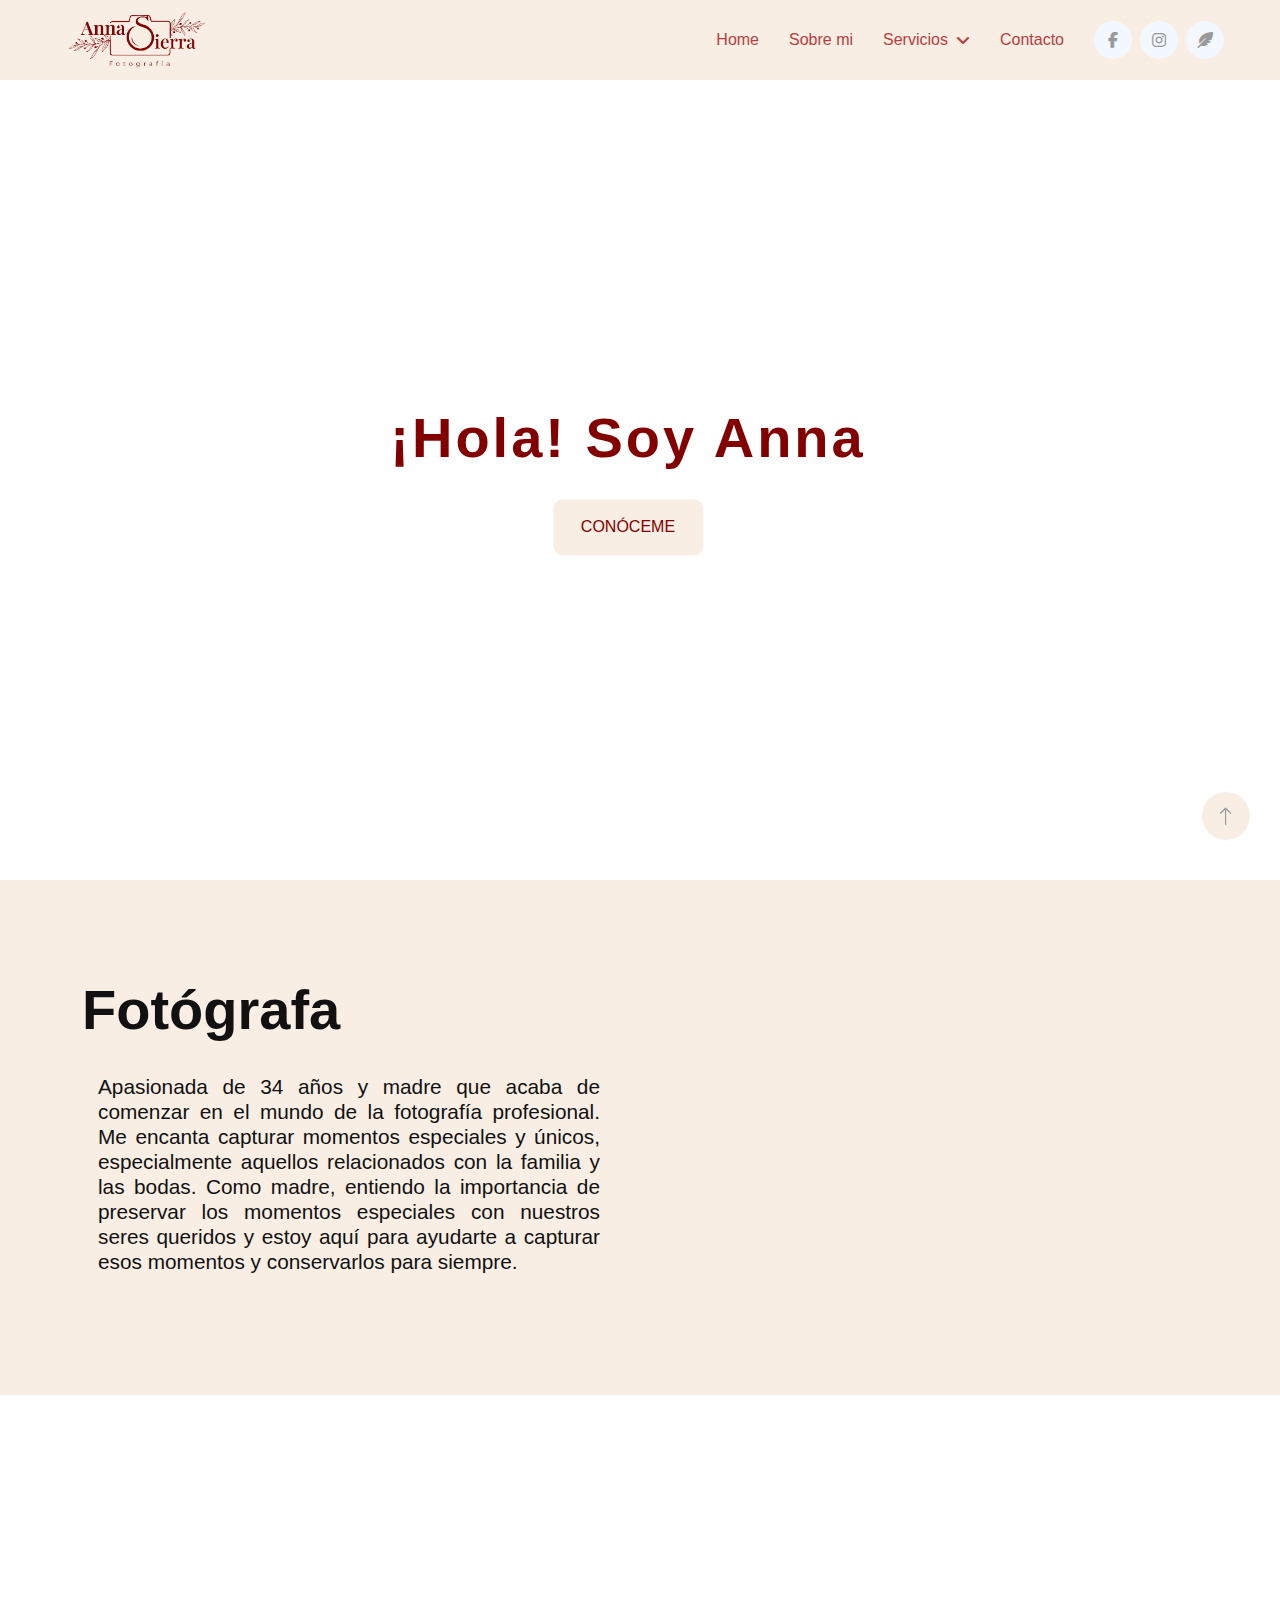
==== commit 8d48153c: "commit" ====
--- a/about.html
+++ b/about.html
@@ -45,7 +45,6 @@
     <!-- Navbar Start -->
     <nav
     class="navbar navbar-expand-lg sticky-top px-lg-5"
-    style="height: 7.5rem"
   >
     <a href="index.html" class="navbar-brand d-flex align-items-center">
       <h2 class="m-0 color-text-header font-pinyon d-flex justify-content-center align-items-center">
--- a/css/style.css
+++ b/css/style.css
@@ -70,7 +70,7 @@
 }
 
 body{
-    font-size: 1.2rem;
+    font-size: 1rem;
     font-family: 'IBM Plex Sans', sans-serif;
 }
 /*** Spinner ***/
@@ -138,6 +138,7 @@
 }
 .navbar{
     background-color: var(--color4);
+    height:5rem;
 }
 
 
@@ -167,6 +168,9 @@
     .navbar .navbar-nav .nav-link  {
         margin-right: 0;
         padding: 10px 0;
+    }
+    .navbar{
+        height: 7.5rem;
     }
 
     .navbar .navbar-nav {
